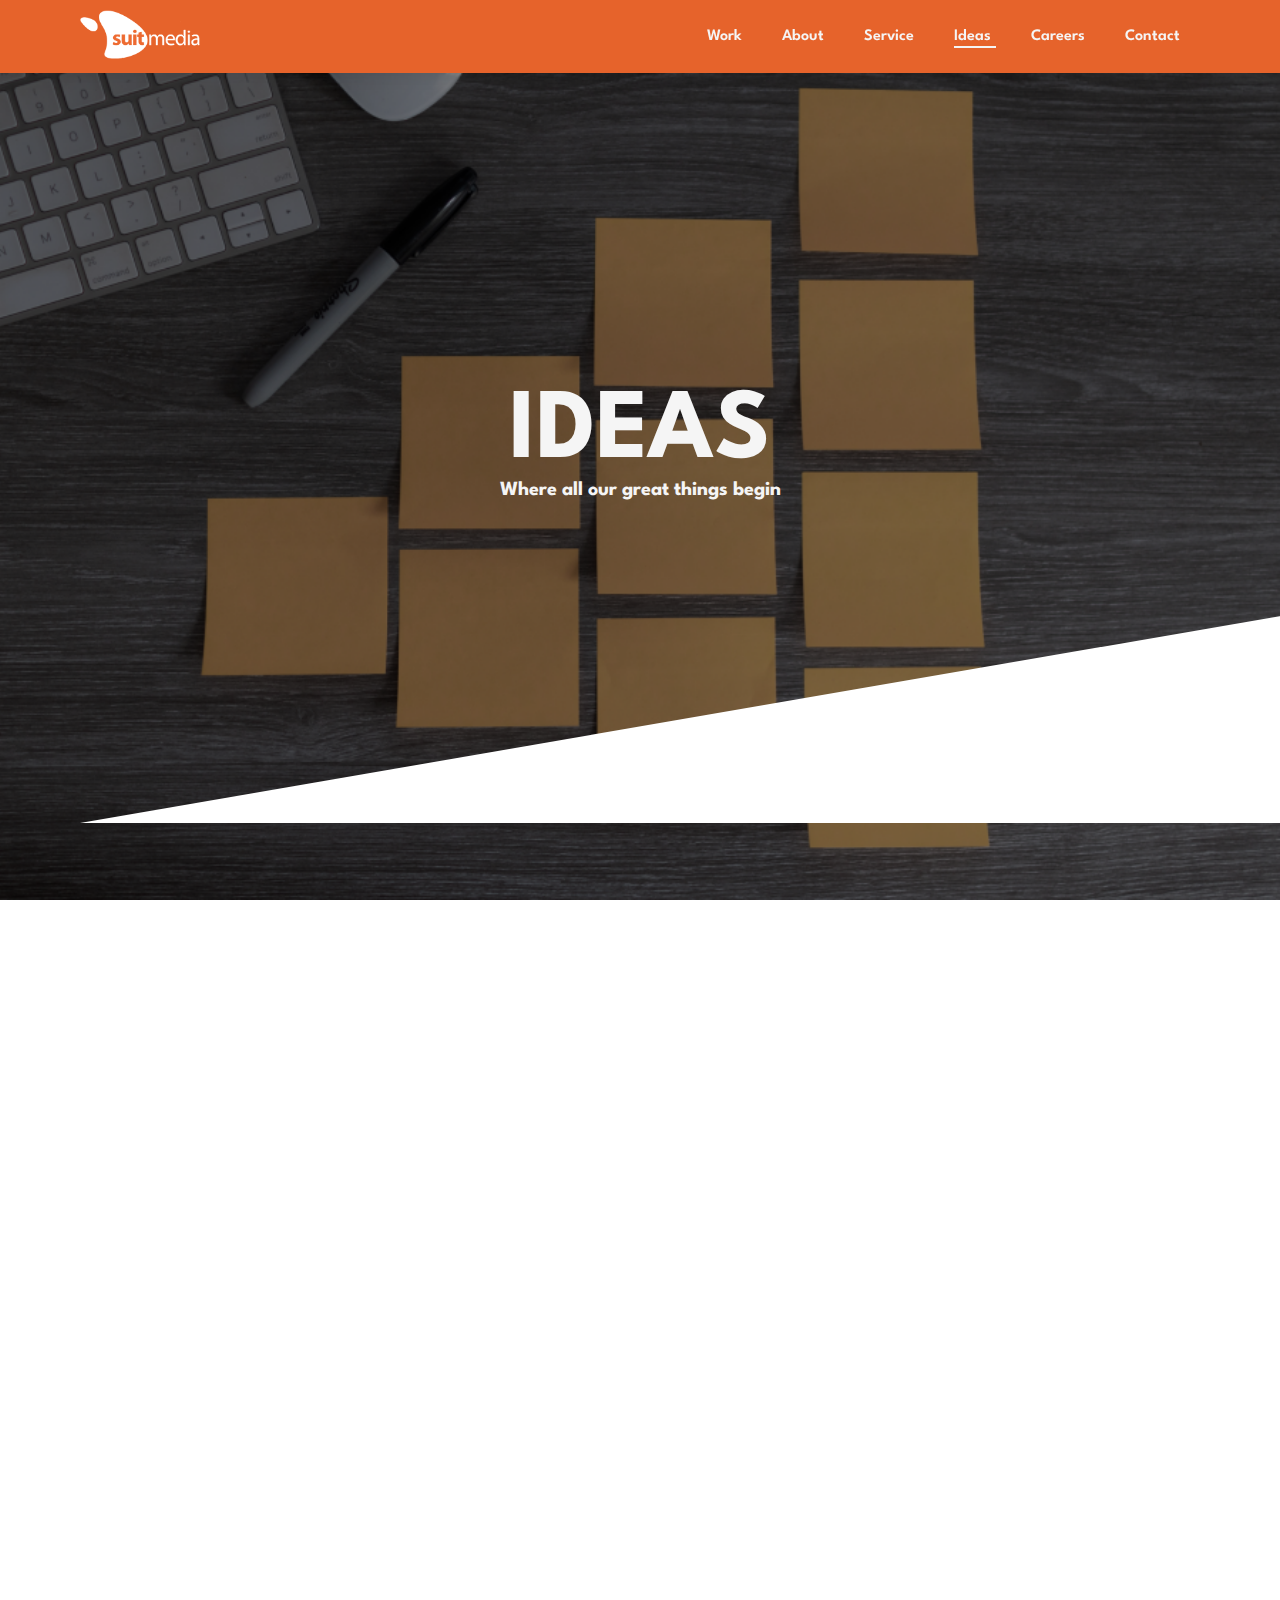
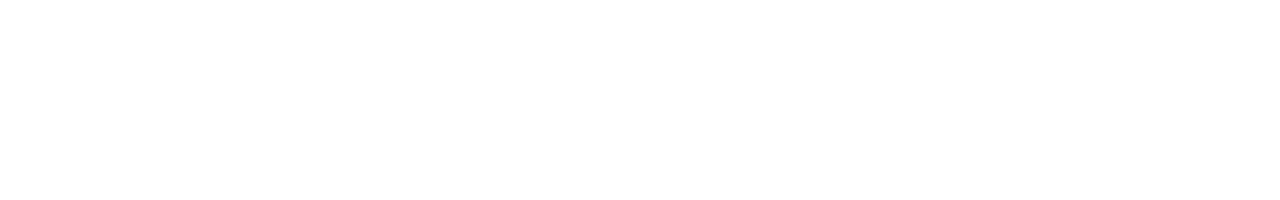
==== index.html @ e13b53f6 "first commit" ====
<!DOCTYPE html>
<html lang="en">
  <head>
    <meta charset="UTF-8" />
    <meta http-equiv="X-UA-Compatible" content="IE=edge" />
    <meta name="viewport" content="width=device-width, initial-scale=1.0" />
    <title>PROJECT TEST</title>
    <link
      rel="stylesheet"
      href="https://use.fontawesome.com/releases/v5.15.4/css/all.css"
    />
    <link rel="stylesheet" href="style.css" />
  </head>
  <body>
    <section id="header">
      <a href="#"><img src="img/logo.png" class="logo" alt="" /></a>

      <div>
        <ul id="navbar">
          <li><a href="#">Work</a></li>
          <li><a href="#">About</a></li>
          <li><a href="#">Service</a></li>
          <li><a class="active" href="index.html">Ideas</a></li>
          <li><a href="#">Careers</a></li>
          <li><a href="#">Contact</a></li>
        </ul>
      </div>
    </section>

    <section id="banner">
      <h1>IDEAS</h1>
      <h4>Where all our great things begin</h4>
      <span></span>
    </section>

    <section id="post">
     <div id="post_container"></div>
    </section>

    <script type="text/javascript">
      var lastScrollTop = 0;
      navbar = document.getElementById("header");
      window.addEventListener("scroll", function () {
        var scrollTop =
          window.pageYOffset || document.documentElement.scrollTop;
        if (scrollTop > lastScrollTop) {
          navbar.style.top = "-80px";
        } else {
          navbar.style.top = "0";
          navbar.style.background = "rgba(230, 99, 43, 0.5)";
        }
        lastScrollTop = scrollTop;
      });
    </script>

    <script src="script.js"></script>
  </body>
</html>
---- style.css ----
@import url("https://fonts.googleapis.com/css2?family=Spartan:wght@100;200;300;400;500;600;700;800;900&display=swap");
* {
  margin: 0;
  padding: 0;
  box-sizing: border-box;
  font-family: "Spartan", sans-serif;
}

html {
  scroll-behavior: smooth;
}

/* Global */

h1 {
  font-size: 50px;
  line-height: 64px;
  color: #222;
}

h2 {
  font-size: 46px;
  line-height: 54px;
  color: #222;
}

h4 {
  font-size: 20px;
  color: #222;
}

h6 {
  font-weight: 700;
  font-size: 12px;
}

p {
  font-size: 16px;
  color: #465b52;
  margin: 15px 0 20px 0;
}

.section-p1 {
  padding: 40px 80px;
}

.section-m1 {
  margin: 40px 0;
}

body {
  width: 100%;
}

/* Header */

#header {
  position: fixed;
  top: 0%;
  width: 100%;
  display: flex;
  align-items: center;
  justify-content: space-between;
  padding: 10px 80px;
  background: #e6632b;
  box-shadow: 0 5px 15px rgba(0, 0, 0, 0.06);
  transition: 0.5s;
}

#header img {
  width: 120px;
}

#navbar {
  display: flex;
  align-items: center;
  justify-content: center;
}

#navbar li {
  list-style: none;
  padding: 0 20px;
  position: relative;
}

#navbar li a {
  text-decoration: none;
  font-size: 16px;
  font-weight: 600;
  color: whitesmoke;
  transition: 0.3 ease;
}

#navbar li a:hover {
  color: whitesmoke;
}

#navbar li a.active::after,
#navbar li a:hover::after {
  content: "";
  width: 55%;
  height: 2px;
  background: whitesmoke;
  position: absolute;
  bottom: -4px;
  left: 20px;
}
/* Banner */

#banner {
  background-image: url("img/banner.png");
  height: 100vh;
  width: 100%;
  background-size: cover;
  background-position: top 25% right 0;
  padding: 0 80px;
  display: flex;
  flex-direction: column;
  justify-content: center;
  text-align: center;
}

#banner h1 {
  color: whitesmoke;
  font-size: 100px;
  margin-bottom: 1rem;
}

#banner h4 {
  color: whitesmoke;
}

#banner span {
  border-bottom: 250px solid #fff;
  border-left: 1450px solid transparent;
  margin-top: 31rem;
  position: absolute;
}

#post {
  height: 100vh;
}

#post_container .ideaBox {
  width: 100%;
  height: 170px;
  object-fit: contain;
  margin-bottom: 1.5rem;
}
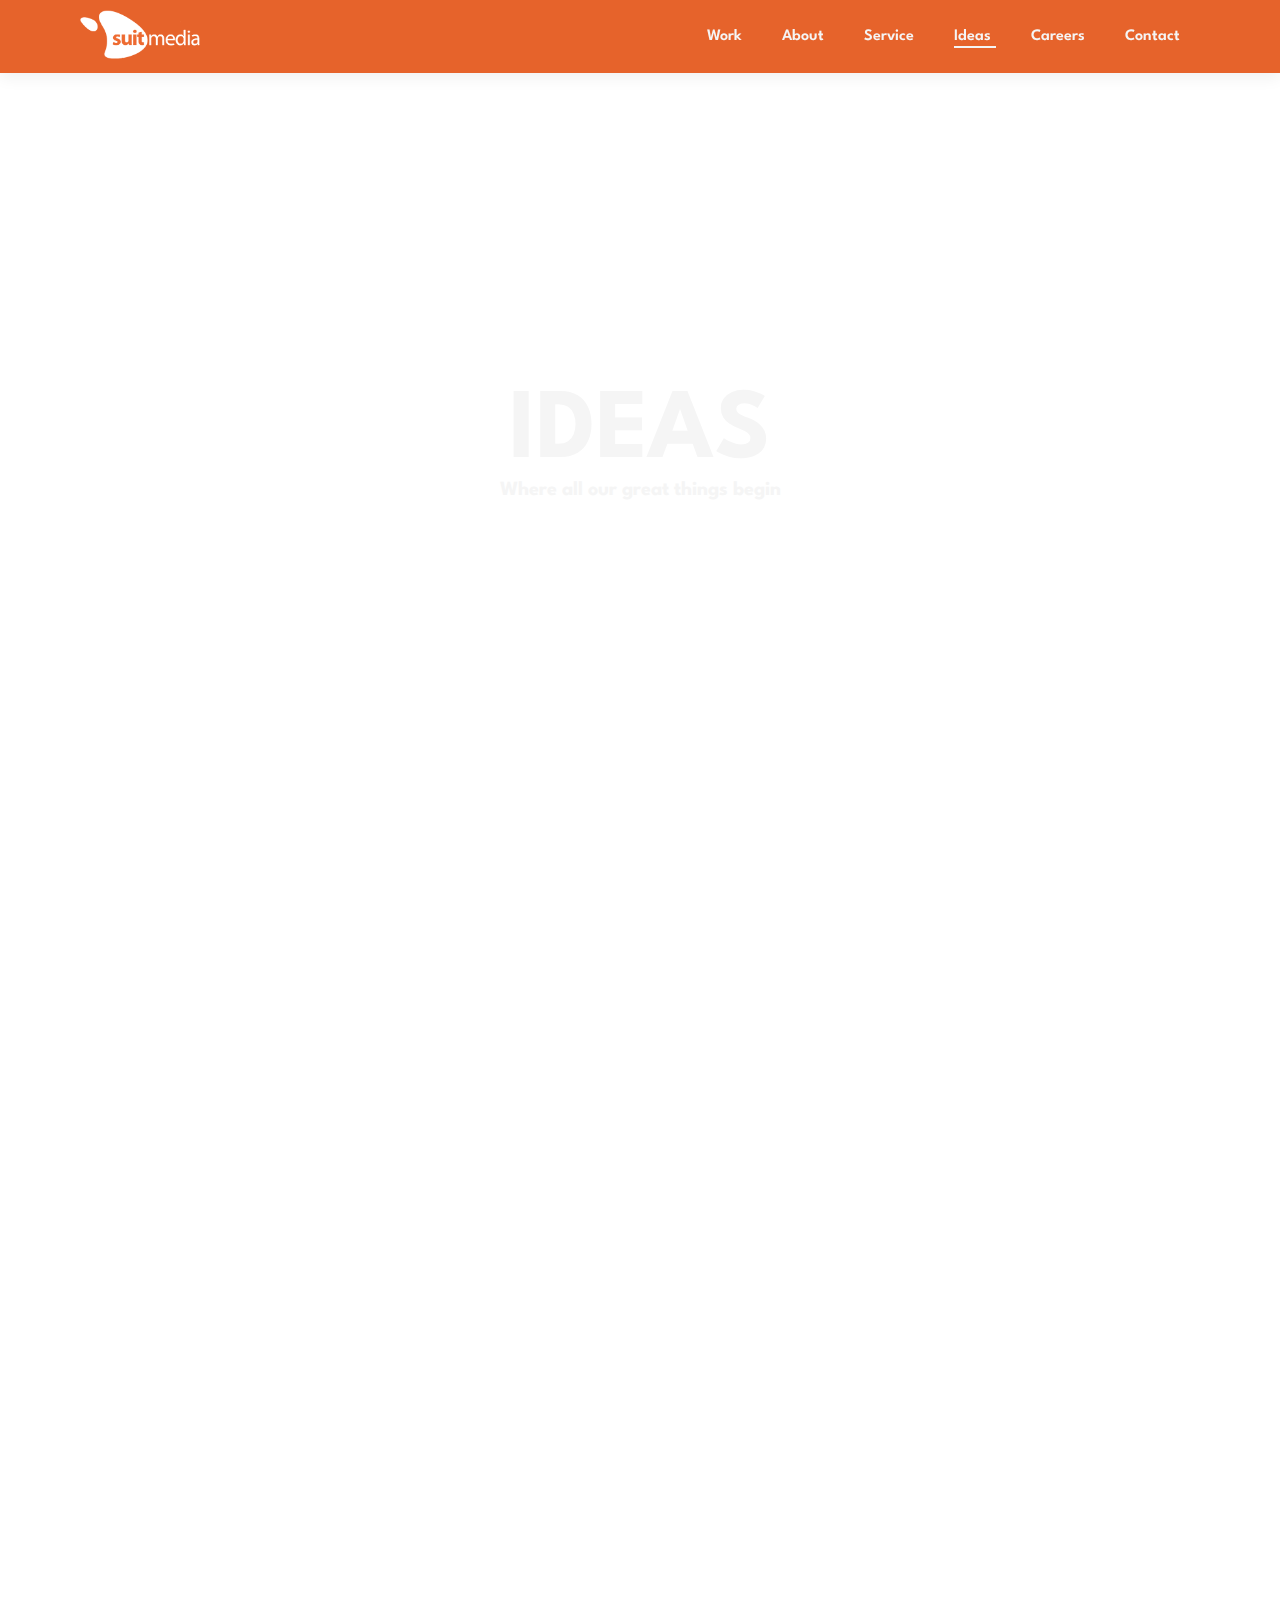
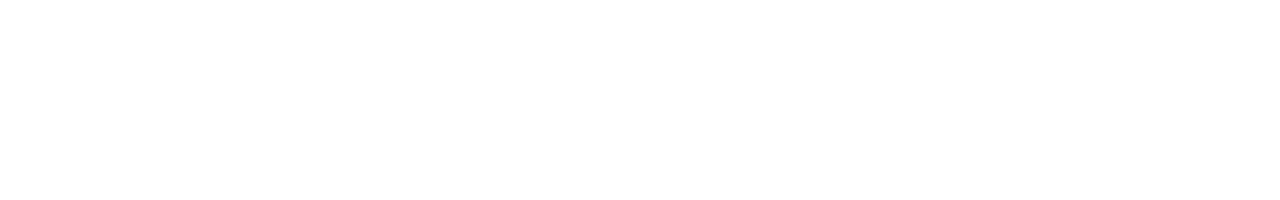
==== commit 414ad0e7: "2 commit" ====
--- a/index.html
+++ b/index.html
@@ -34,7 +34,7 @@
     </section>
 
     <section id="post">
-     <div id="post_container"></div>
+      <div id="post_container"></div>
     </section>
 
     <script type="text/javascript">
--- a/style.css
+++ b/style.css
@@ -108,7 +108,7 @@
 /* Banner */
 
 #banner {
-  background-image: url("img/banner.png");
+  background-image: url("https://images.unsplash.com/photo-1586892477838-2b96e85e0f96?q=80&w=2059&auto=format&fit=crop&ixlib=rb-4.0.3&ixid=M3wxMjA3fDB8MHxwaG90by1wYWdlfHx8fGVufDB8fHx8fA%3D%3D");
   height: 100vh;
   width: 100%;
   background-size: cover;
@@ -132,7 +132,7 @@
 
 #banner span {
   border-bottom: 250px solid #fff;
-  border-left: 1450px solid transparent;
+  border-left: 1439.9px solid transparent;
   margin-top: 31rem;
   position: absolute;
 }
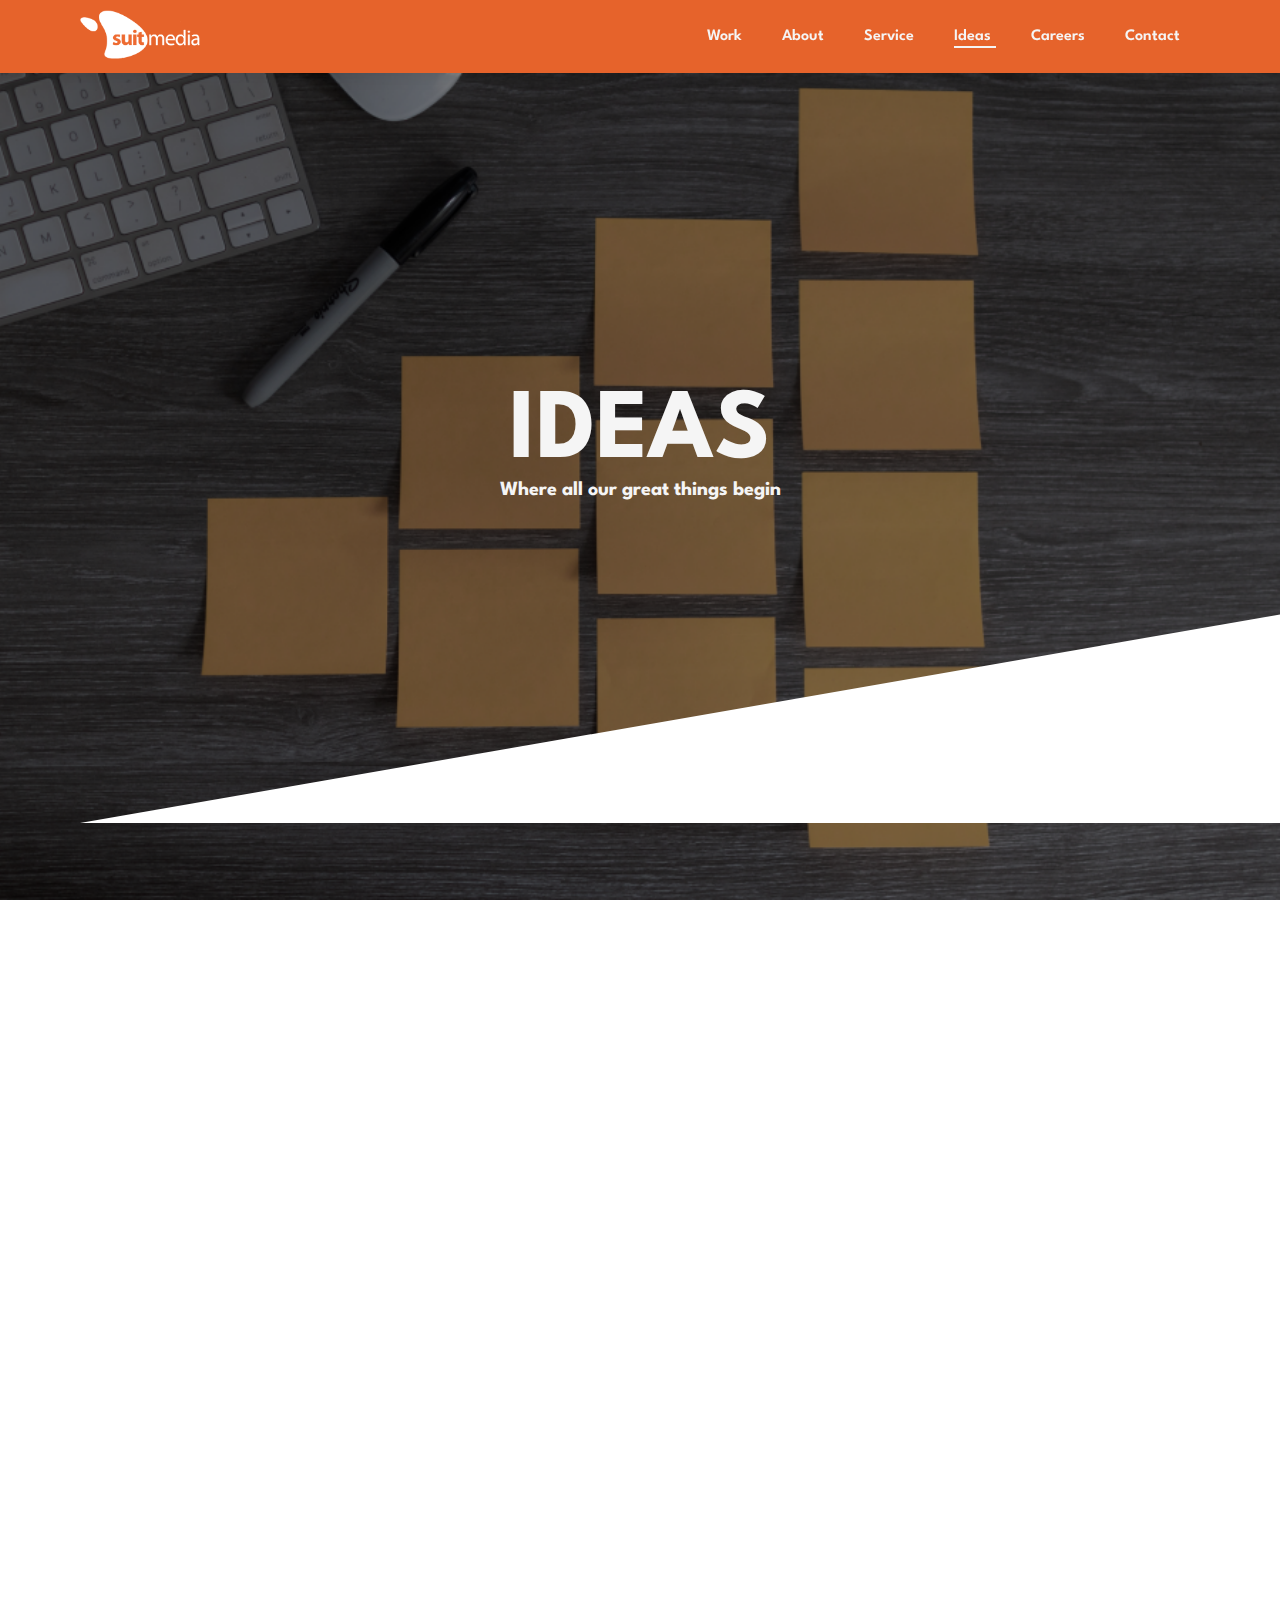
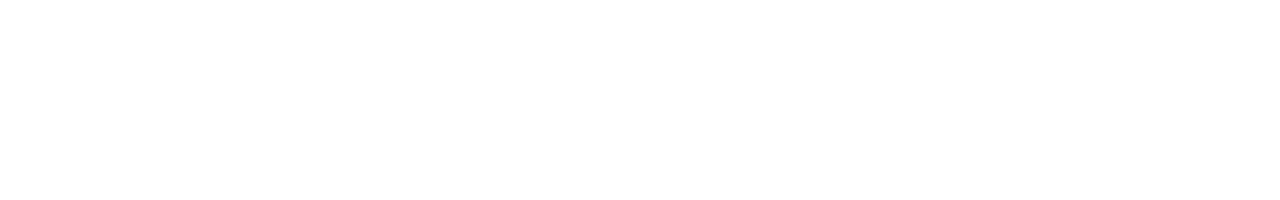
==== commit bd8213b6: "Add files via upload" ====
--- a/index.html
+++ b/index.html
@@ -1,58 +1,59 @@
-<!DOCTYPE html>
-<html lang="en">
-  <head>
-    <meta charset="UTF-8" />
-    <meta http-equiv="X-UA-Compatible" content="IE=edge" />
-    <meta name="viewport" content="width=device-width, initial-scale=1.0" />
-    <title>PROJECT TEST</title>
-    <link
-      rel="stylesheet"
-      href="https://use.fontawesome.com/releases/v5.15.4/css/all.css"
-    />
-    <link rel="stylesheet" href="style.css" />
-  </head>
-  <body>
-    <section id="header">
-      <a href="#"><img src="img/logo.png" class="logo" alt="" /></a>
-
-      <div>
-        <ul id="navbar">
-          <li><a href="#">Work</a></li>
-          <li><a href="#">About</a></li>
-          <li><a href="#">Service</a></li>
-          <li><a class="active" href="index.html">Ideas</a></li>
-          <li><a href="#">Careers</a></li>
-          <li><a href="#">Contact</a></li>
-        </ul>
-      </div>
-    </section>
-
-    <section id="banner">
-      <h1>IDEAS</h1>
-      <h4>Where all our great things begin</h4>
-      <span></span>
-    </section>
-
-    <section id="post">
-      <div id="post_container"></div>
-    </section>
-
-    <script type="text/javascript">
-      var lastScrollTop = 0;
-      navbar = document.getElementById("header");
-      window.addEventListener("scroll", function () {
-        var scrollTop =
-          window.pageYOffset || document.documentElement.scrollTop;
-        if (scrollTop > lastScrollTop) {
-          navbar.style.top = "-80px";
-        } else {
-          navbar.style.top = "0";
-          navbar.style.background = "rgba(230, 99, 43, 0.5)";
-        }
-        lastScrollTop = scrollTop;
-      });
-    </script>
-
-    <script src="script.js"></script>
-  </body>
-</html>
+<!DOCTYPE html>
+<html lang="en">
+  <head>
+    <meta charset="UTF-8" />
+    <meta http-equiv="X-UA-Compatible" content="IE=edge" />
+    <meta name="viewport" content="width=device-width, initial-scale=1.0" />
+    <title>PROJECT TEST</title>
+    <link
+      rel="stylesheet"
+      href="https://use.fontawesome.com/releases/v5.15.4/css/all.css"
+    />
+    <link rel="stylesheet" href="style.css" />
+  </head>
+  <body>
+    <section id="header">
+      <a href="#"><img src="img/logo.png" class="logo" alt="" /></a>
+
+      <div>
+        <ul id="navbar">
+          <li><a href="#">Work</a></li>
+          <li><a href="#">About</a></li>
+          <li><a href="#">Service</a></li>
+          <li><a class="active" href="index.html">Ideas</a></li>
+          <li><a href="#">Careers</a></li>
+          <li><a href="#">Contact</a></li>
+        </ul>
+      </div>
+    </section>
+
+    <section id="banner">
+      <h1>IDEAS</h1>
+      <h4>Where all our great things begin</h4>
+      <span></span>
+    </section>
+
+    <section id="post">
+      <div id="post_container"></div>
+      <div id="ag-format-container"></div>
+    </section>
+
+    <script type="text/javascript">
+      var lastScrollTop = 0;
+      navbar = document.getElementById("header");
+      window.addEventListener("scroll", function () {
+        var scrollTop =
+          window.pageYOffset || document.documentElement.scrollTop;
+        if (scrollTop > lastScrollTop) {
+          navbar.style.top = "-80px";
+        } else {
+          navbar.style.top = "0";
+          navbar.style.background = "rgba(230, 99, 43, 0.5)";
+        }
+        lastScrollTop = scrollTop;
+      });
+    </script>
+
+    <script src="script.js"></script>
+  </body>
+</html>
--- a/style.css
+++ b/style.css
@@ -1,149 +1,286 @@
-@import url("https://fonts.googleapis.com/css2?family=Spartan:wght@100;200;300;400;500;600;700;800;900&display=swap");
-* {
-  margin: 0;
-  padding: 0;
-  box-sizing: border-box;
-  font-family: "Spartan", sans-serif;
-}
-
-html {
-  scroll-behavior: smooth;
-}
-
-/* Global */
-
-h1 {
-  font-size: 50px;
-  line-height: 64px;
-  color: #222;
-}
-
-h2 {
-  font-size: 46px;
-  line-height: 54px;
-  color: #222;
-}
-
-h4 {
-  font-size: 20px;
-  color: #222;
-}
-
-h6 {
-  font-weight: 700;
-  font-size: 12px;
-}
-
-p {
-  font-size: 16px;
-  color: #465b52;
-  margin: 15px 0 20px 0;
-}
-
-.section-p1 {
-  padding: 40px 80px;
-}
-
-.section-m1 {
-  margin: 40px 0;
-}
-
-body {
-  width: 100%;
-}
-
-/* Header */
-
-#header {
-  position: fixed;
-  top: 0%;
-  width: 100%;
-  display: flex;
-  align-items: center;
-  justify-content: space-between;
-  padding: 10px 80px;
-  background: #e6632b;
-  box-shadow: 0 5px 15px rgba(0, 0, 0, 0.06);
-  transition: 0.5s;
-}
-
-#header img {
-  width: 120px;
-}
-
-#navbar {
-  display: flex;
-  align-items: center;
-  justify-content: center;
-}
-
-#navbar li {
-  list-style: none;
-  padding: 0 20px;
-  position: relative;
-}
-
-#navbar li a {
-  text-decoration: none;
-  font-size: 16px;
-  font-weight: 600;
-  color: whitesmoke;
-  transition: 0.3 ease;
-}
-
-#navbar li a:hover {
-  color: whitesmoke;
-}
-
-#navbar li a.active::after,
-#navbar li a:hover::after {
-  content: "";
-  width: 55%;
-  height: 2px;
-  background: whitesmoke;
-  position: absolute;
-  bottom: -4px;
-  left: 20px;
-}
-/* Banner */
-
-#banner {
-  background-image: url("https://images.unsplash.com/photo-1586892477838-2b96e85e0f96?q=80&w=2059&auto=format&fit=crop&ixlib=rb-4.0.3&ixid=M3wxMjA3fDB8MHxwaG90by1wYWdlfHx8fGVufDB8fHx8fA%3D%3D");
-  height: 100vh;
-  width: 100%;
-  background-size: cover;
-  background-position: top 25% right 0;
-  padding: 0 80px;
-  display: flex;
-  flex-direction: column;
-  justify-content: center;
-  text-align: center;
-}
-
-#banner h1 {
-  color: whitesmoke;
-  font-size: 100px;
-  margin-bottom: 1rem;
-}
-
-#banner h4 {
-  color: whitesmoke;
-}
-
-#banner span {
-  border-bottom: 250px solid #fff;
-  border-left: 1439.9px solid transparent;
-  margin-top: 31rem;
-  position: absolute;
-}
-
-#post {
-  height: 100vh;
-}
-
-#post_container .ideaBox {
-  width: 100%;
-  height: 170px;
-  object-fit: contain;
-  margin-bottom: 1.5rem;
-}
+@import url("https://fonts.googleapis.com/css2?family=Spartan:wght@100;200;300;400;500;600;700;800;900&display=swap");
+* {
+  margin: 0;
+  padding: 0;
+  box-sizing: border-box;
+  font-family: "Spartan", sans-serif;
+}
+
+html {
+  scroll-behavior: smooth;
+}
+
+/* Global */
+
+h1 {
+  font-size: 50px;
+  line-height: 64px;
+  color: #222;
+}
+
+h2 {
+  font-size: 46px;
+  line-height: 54px;
+  color: #222;
+}
+
+h4 {
+  font-size: 20px;
+  color: #222;
+}
+
+h6 {
+  font-weight: 700;
+  font-size: 12px;
+}
+
+p {
+  font-size: 16px;
+  color: #465b52;
+  margin: 15px 0 20px 0;
+}
+
+.section-p1 {
+  padding: 40px 80px;
+}
+
+.section-m1 {
+  margin: 40px 0;
+}
+
+body {
+  width: 100%;
+}
+
+/* Header */
+
+#header {
+  position: fixed;
+  top: 0%;
+  width: 100%;
+  display: flex;
+  align-items: center;
+  justify-content: space-between;
+  padding: 10px 80px;
+  background: #e6632b;
+  box-shadow: 0 5px 15px rgba(0, 0, 0, 0.06);
+  transition: 0.5s;
+}
+
+#header img {
+  width: 120px;
+}
+
+#navbar {
+  display: flex;
+  align-items: center;
+  justify-content: center;
+}
+
+#navbar li {
+  list-style: none;
+  padding: 0 20px;
+  position: relative;
+}
+
+#navbar li a {
+  text-decoration: none;
+  font-size: 16px;
+  font-weight: 600;
+  color: whitesmoke;
+  transition: 0.3 ease;
+}
+
+#navbar li a:hover {
+  color: whitesmoke;
+}
+
+#navbar li a.active::after,
+#navbar li a:hover::after {
+  content: "";
+  width: 55%;
+  height: 2px;
+  background: whitesmoke;
+  position: absolute;
+  bottom: -4px;
+  left: 20px;
+}
+/* Banner */
+
+#banner {
+  /* background-image: url("https://images.unsplash.com/photo-1586892477838-2b96e85e0f96?q=80&w=2059&auto=format&fit=crop&ixlib=rb-4.0.3&ixid=M3wxMjA3fDB8MHxwaG90by1wYWdlfHx8fGVufDB8fHx8fA%3D%3D"); */
+  background-image: url("img/banner.png");
+  height: 100vh;
+  width: 100%;
+  background-size: cover;
+  background-position: top 25% right 0;
+  padding: 0 80px;
+  display: flex;
+  flex-direction: column;
+  justify-content: center;
+  text-align: center;
+}
+
+#banner h1 {
+  color: whitesmoke;
+  font-size: 100px;
+  margin-bottom: 1rem;
+}
+
+#banner h4 {
+  color: whitesmoke;
+}
+
+#banner span {
+  border-bottom: 250px solid #fff;
+  border-left: 1439.9px solid transparent;
+  margin-top: 31rem;
+  position: absolute;
+}
+
+/* List Post */
+
+#post {
+  height: 100vh;
+}
+
+#post_container .ideaBox {
+  width: 100%;
+  height: 170px;
+  object-fit: contain;
+  margin-bottom: 1.5rem;
+}
+
+/* Card */
+
+#ag-format-container {
+  width: 1142px;
+  margin: 0 auto;
+}
+
+.ag-courses_box {
+  display: -webkit-box;
+  display: -ms-flexbox;
+  display: grid;
+  grid-template-columns: repeat(3, 1fr);
+  -webkit-box-align: start;
+  -ms-flex-align: start;
+  align-items: flex-start;
+  -ms-flex-wrap: wrap;
+  flex-wrap: wrap;
+
+  padding: 20px 0;
+}
+.ag-courses_item {
+  -ms-flex-preferred-size: calc(33.33333% - 30px);
+  flex-basis: calc(33.33333% - 30px);
+
+  margin: 0 15px 30px;
+
+  overflow: hidden;
+
+  border-radius: 28px;
+
+}
+.ag-courses-item_link {
+  display: block;
+  padding: 30px 20px;
+  background-color: #121212;
+
+  overflow: hidden;
+
+  position: relative;
+}
+.ag-courses-item_link:hover,
+.ag-courses-item_link:hover .ag-courses-item_date {
+  text-decoration: none;
+  color: #fff;
+}
+.ag-courses-item_link:hover .ag-courses-item_bg {
+  -webkit-transform: scale(10);
+  -ms-transform: scale(10);
+  transform: scale(10);
+}
+#ag-courses-item_title {
+  min-height: 87px;
+  margin: 0 0 25px;
+
+  overflow: hidden;
+
+  font-weight: bold;
+  font-size: 25px;
+  color: #fff;
+
+  z-index: 2;
+  position: relative;
+
+  display: -webkit-box;
+  -webkit-line-clamp: 3;
+  -webkit-box-orient: vertical;
+  overflow: hidden;
+}
+.ag-courses-item_date-box {
+  font-size: 18px;
+  color: #fff;
+
+  z-index: 2;
+  position: relative;
+}
+.ag-courses-item_date {
+  font-weight: bold;
+  color: #e6632b;
+
+  -webkit-transition: color 0.5s ease;
+  -o-transition: color 0.5s ease;
+  transition: color 0.5s ease;
+}
+.ag-courses-item_bg {
+  height: 128px;
+  width: 128px;
+  background-color: #e6632b;
+
+  z-index: 1;
+  position: absolute;
+  top: -75px;
+  right: -75px;
+
+  border-radius: 50%;
+
+  -webkit-transition: all 0.5s ease;
+  -o-transition: all 0.5s ease;
+  transition: all 0.5s ease;
+}
+
+@media only screen and (max-width: 979px) {
+  .ag-courses_item {
+    -ms-flex-preferred-size: calc(50% - 30px);
+    flex-basis: calc(50% - 30px);
+  }
+  .ag-courses-item_title {
+    font-size: 24px;
+  }
+}
+
+@media only screen and (max-width: 767px) {
+  .ag-format-container {
+    width: 96%;
+  }
+}
+@media only screen and (max-width: 639px) {
+  .ag-courses_item {
+    -ms-flex-preferred-size: 100%;
+    flex-basis: 100%;
+  }
+  .ag-courses-item_title {
+    min-height: 72px;
+    line-height: 1;
+
+    font-size: 24px;
+  }
+  .ag-courses-item_link {
+    padding: 22px 40px;
+  }
+  .ag-courses-item_date-box {
+    font-size: 16px;
+  }
+}
